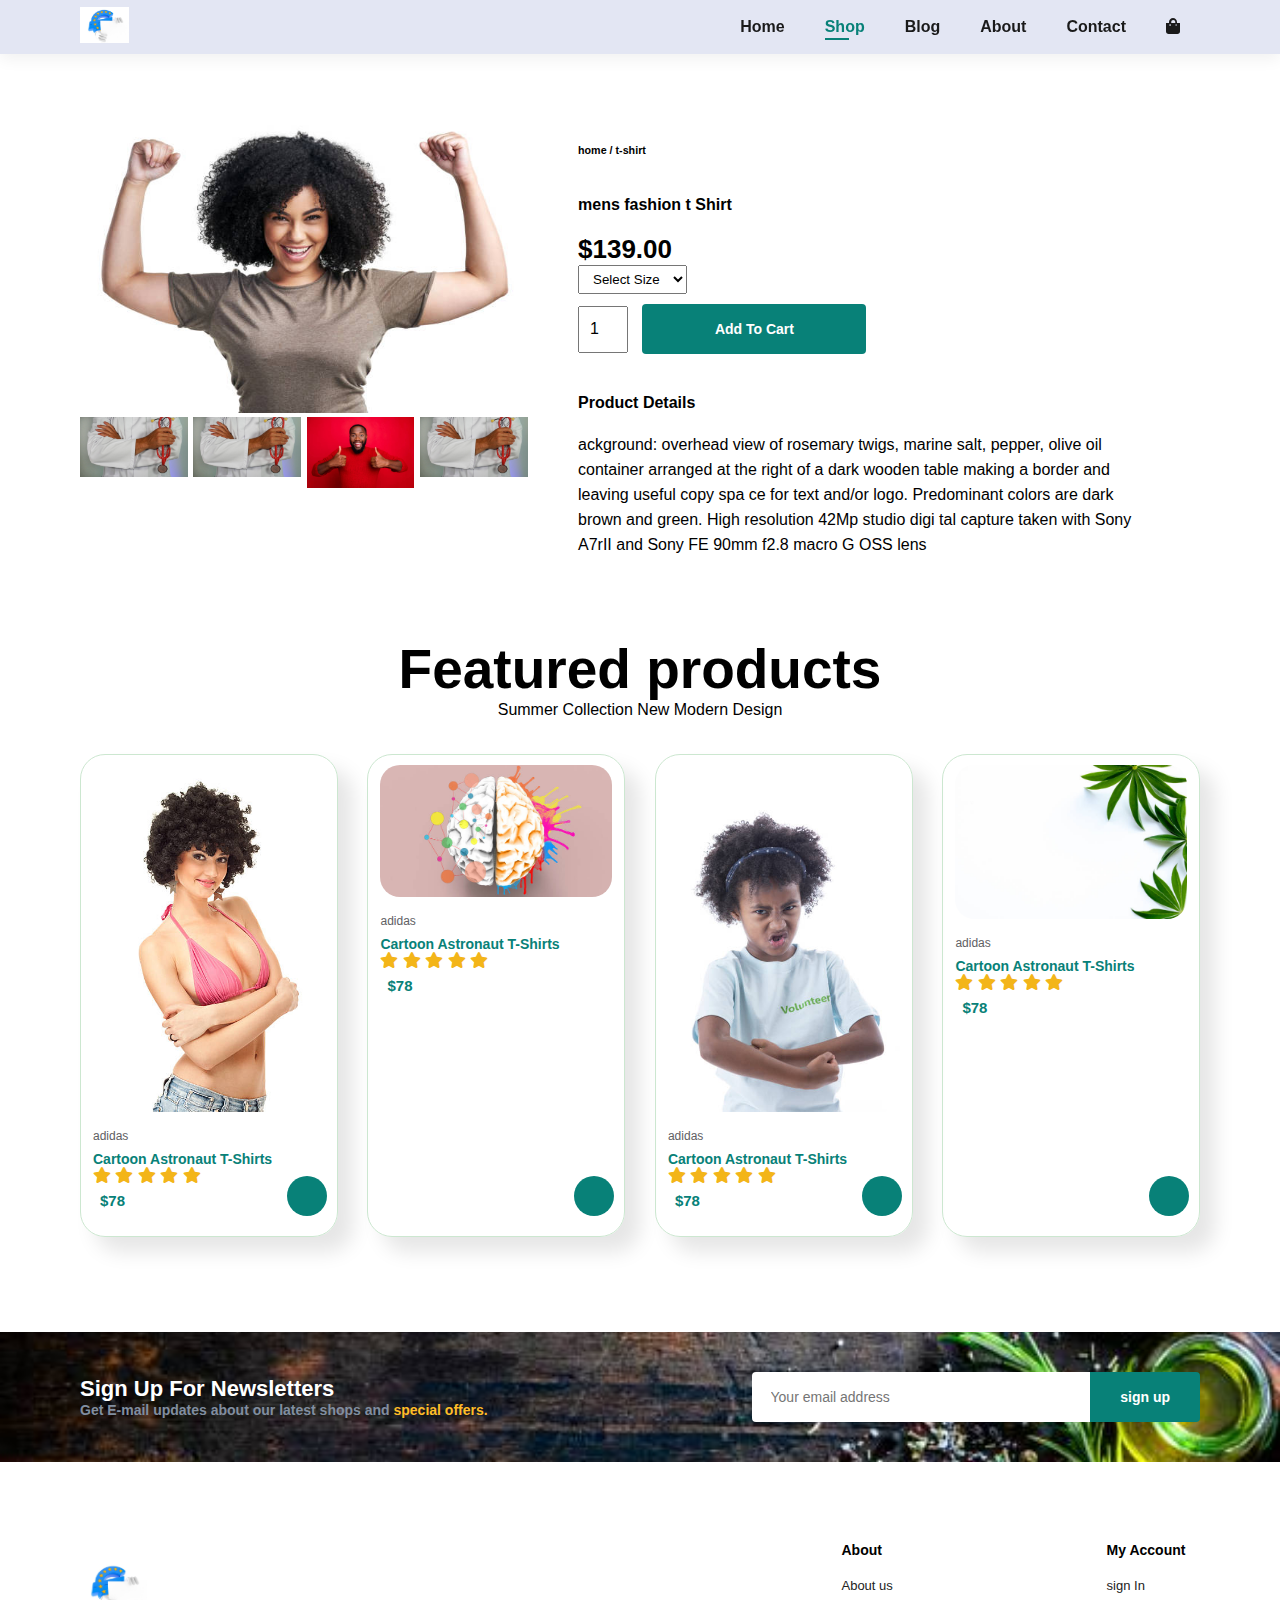
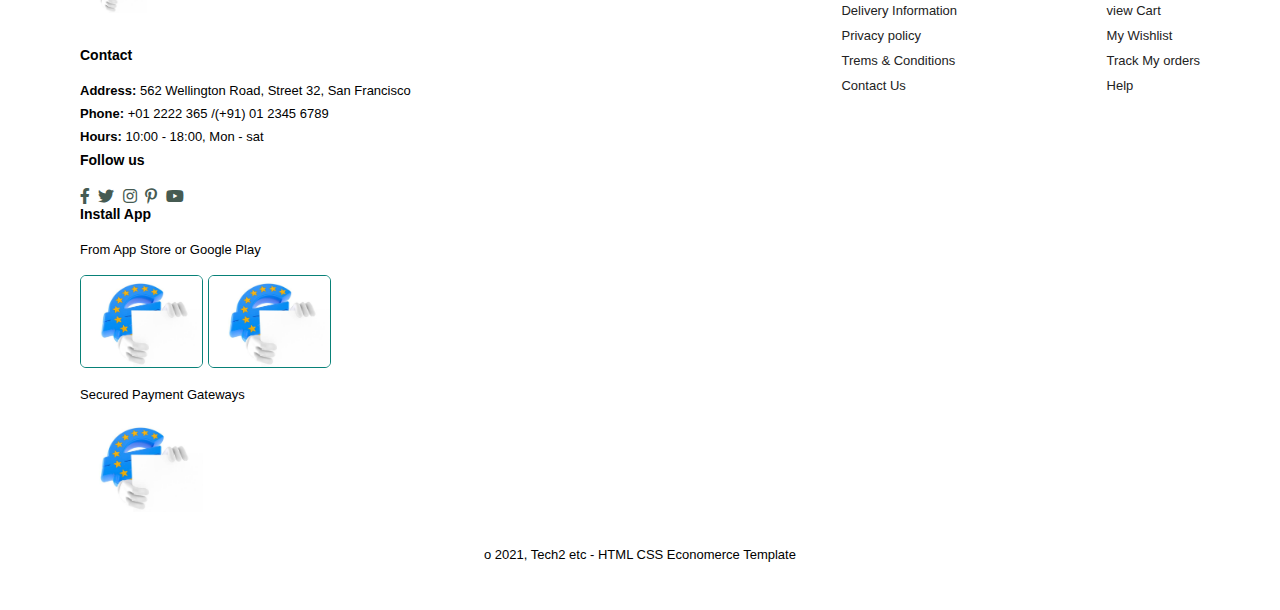
==== sproduct.html @ a1a62e54 "created an ecommerce" ====
<!DOCTYPE html>
<html lang="en">
<head>
    <meta charset="UTF-8">
    <meta name="viewport" content="width=device-width, initial-scale=1.0">
    <meta http-equiv="X-UA-Compatible" content="ie=edge">
    <title>Document</title>
    <link rel="stylesheet" href="fontawesome-free-5.15.4-web/css/all.min.css">
    <link rel="stylesheet" href="style.css">
</head>
<body>

    <section id="header">
        <a href="#"> <img src="ttt.jpg" class="logo" alt=""></a>
        <div>
            <ul id="navbar">
                <li><a href="index.html">Home</a></li>
                <li><a class="active"  href="shop.html">Shop</a></li>
                <li><a href="blog.html">Blog</a></li>
                <li><a href="about.html">About</a></li>
                <li><a href="contact.html">Contact</a></li>
                <li id="lg-bag"><a href="cart.html"><i class="fa fa-shopping-bag" aria-hidden="true"></i></a></li>
                <a href="#" id="close"><i class="fa fa-times" aria-hidden="true"></i></a>
                

            </ul>
        </div>
        <div id="mobile">
            <a href="cart.html"><i class="fa fa-shopping-bag" aria-hidden="true"></i></a>
            <i id="bar" class="fa fa-outdent" aria-hidden="true"></i>



        </div>
    </section>

    <section id="prodetails" class="section-p1">
        <div class="singhle-pre-image">
            <img src="mk.jpg" width="100%" id="MainImg" alt="">

            <div class="small-img-group">
                <div class="small-img-col">
                    <img src="alexf.jpg" width="100%" class="small-img" alt="">

                </div>
                <div class="small-img-col">
                    <img src="alexf.jpg" width="100%" class="small-img" alt="">

                </div>
                <div class="small-img-col">
                    <img src="aleee.jpg" width="100%" class="small-img" alt="">

                </div>
                <div class="small-img-col">
                    <img src="alexf.jpg" width="100%" class="small-img" alt="">

                </div>

            </div>

        </div>
        <div class="singal-pro-details">
            <h6>home / t-shirt</h6>
            <h4>mens fashion t Shirt</h4>
            <h2>$139.00</h2>
            <select>
                <option value="">Select Size</option>
                <option value="">XL</option>
                <option value="">XXL</option>
                <option value="">Small</option>
                <option value="">Large</option>
            </select>
            <input type="number" value="1">
            <button class="normal">Add To Cart</button>
            <h4>Product Details</h4>
            <span>ackground: overhead view of rosemary twigs, marine salt, pepper, olive oil container arranged
                 at the right of a dark wooden table making a border and leaving useful copy spa
                ce for text and/or logo. Predominant colors are dark brown and green. High resolution 42Mp studio digi
                tal capture taken with Sony A7rII and Sony FE 90mm f2.8 macro G OSS lens
            </span>

        </div>

    </section>
    <section id="product"  class="section-p1">
        <h2 class="bb">Featured products</h2>
        <p>Summer Collection New Modern Design</p>
        <div class="pro-container">
           <div class="pro">
               <img src="bn.jpg" alt="">
               <div class="des">
                   <span>adidas</span>
                   <h5>Cartoon Astronaut T-Shirts</h5>
                   <div class="star">
                        <i class="fa fa-star" aria-hidden="true"></i>
                        <i class="fa fa-star" aria-hidden="true"></i>
                        <i class="fa fa-star" aria-hidden="true"></i>
                        <i class="fa fa-star" aria-hidden="true"></i>
                        <i class="fa fa-star" aria-hidden="true"></i>
                        
                   </div>
                   <h4>$78</h4>
               </div>
               <a href="#"><i class="fa fa-shopping-cart cart" aria-hidden="true"></i></a>

           </div>
           <div class="pro">
            <img src="asx.jpg" alt="">
            <div class="des">
                <span>adidas</span>
                <h5>Cartoon Astronaut T-Shirts</h5>
                <div class="star">
                     <i class="fa fa-star" aria-hidden="true"></i>
                     <i class="fa fa-star" aria-hidden="true"></i>
                     <i class="fa fa-star" aria-hidden="true"></i>
                     <i class="fa fa-star" aria-hidden="true"></i>
                     <i class="fa fa-star" aria-hidden="true"></i>
                     
                </div>
                <h4>$78</h4>
            </div>
            <a href="#"><i class="fa fa-shopping-cart cart" aria-hidden="true"></i></a>

        </div>
        <div class="pro">
            <img src="bb.jpg" alt="">
            <div class="des">
                <span>adidas</span>
                <h5>Cartoon Astronaut T-Shirts</h5>
                <div class="star">
                     <i class="fa fa-star" aria-hidden="true"></i>
                     <i class="fa fa-star" aria-hidden="true"></i>
                     <i class="fa fa-star" aria-hidden="true"></i>
                     <i class="fa fa-star" aria-hidden="true"></i>
                     <i class="fa fa-star" aria-hidden="true"></i>
                     
                </div>
                <h4>$78</h4>
            </div>
            <a href="#"><i class="fa fa-shopping-cart cart" aria-hidden="true"></i></a>

        </div>
        <div class="pro">
            <img src="msj.jpg" alt="">
            <div class="des">
                <span>adidas</span>
                <h5>Cartoon Astronaut T-Shirts</h5>
                <div class="star">
                     <i class="fa fa-star" aria-hidden="true"></i>
                     <i class="fa fa-star" aria-hidden="true"></i>
                     <i class="fa fa-star" aria-hidden="true"></i>
                     <i class="fa fa-star" aria-hidden="true"></i>
                     <i class="fa fa-star" aria-hidden="true"></i>
                     
                </div>
                <h4>$78</h4>
            </div>
            <a href="#"><i class="fa fa-shopping-cart cart" aria-hidden="true"></i></a>

        </div>
      
        </div>

    </section>


    
    <section id="news-letter" class="section-p1 section-m1">
        <div class="newstext">
            <h4>Sign Up For Newsletters</h4>
        <p>Get E-mail updates about our latest shops and <span> special offers.</span></p>

        </div>
         <div class="form">
            <input type="text" placeholder="Your email address">
            <button class="normal">sign up</button>
         </div>
         

    </section>

    <footer class="section-p1">
        <div class="follow">
            <img src="ttt.jpg" class="nkk" alt="">
            <h4>Contact</h4>
            <p> <strong>Address:</strong> 562 Wellington Road, Street 32, San Francisco</p>
            <p> <strong>Phone:</strong> +01 2222 365 /(+91) 01 2345 6789</p>
            <p> <strong>Hours:</strong> 10:00 - 18:00, Mon - sat</p>
            <div class="Follow">
                <h4>Follow us</h4>
                <div class="icon">
                     <i class="fab fa-facebook-f" aria-hidden="true"></i>
                     <i class="fab fa-twitter" aria-hidden="true"></i>
                     <i class="fab fa-instagram" aria-hidden="true"></i>
                     <i class="fab fa-pinterest-p" aria-hidden="true"></i>
                     <i class="fab fa-youtube" aria-hidden="true"></i>


                </div>

            </div>

       

        </div>

        <div class="col">
            <h4>About</h4>
            <a href="#">About us</a>
            <a href="#">Delivery Information</a>
            <a href="#">Privacy policy</a>
            <a href="#">Trems & Conditions</a>
            <a href="#">Contact Us</a>
        </div>

        <div class="col">
            <h4>My Account</h4>
            <a href="#">sign In</a>
            <a href="#">view Cart</a>
            <a href="#">My Wishlist</a>
            <a href="#">Track My orders</a>
            <a href="#">Help</a>
        </div>

        <div class="col install">
            <h4>Install App</h4>
            <p>From App Store or Google Play</p>
            <div class="row">
                <img src="ttt.jpg" class="nkk" alt="">
                <img src="ttt.jpg" class="nkk" alt="">
            </div>
            <p>Secured Payment Gateways</p>
            <img src="ttt.jpg" class="nkk" alt="">
        </div>

        <div class="copyright">
            <p>o 2021, Tech2 etc - HTML CSS Economerce Template</p>

        </div>

    </footer>
    
    <script>

         var MainImg = document.getElementById("MainImg");
         var smallimg = document.getElementsByClassName("small-img");

         smallimg[0].addEventListener("click", () => {
            MainImg.src = smallimg[0].src;
         });

         smallimg[1].addEventListener("click", () => {
            MainImg.src = smallimg[1].src;
         });

         smallimg[2].addEventListener("click", () => {
            MainImg.src = smallimg[2].src;
         });

         smallimg[3].addEventListener("click", () => {
            MainImg.src = smallimg[3].src;
         });

        


    </script>


    <script src="script.js"></script>
</body>
</html>
---- style.css ----
*{
    margin: 0;
    padding: 0;
    box-sizing: border-box;
    font-family: 'spartan', sans-serif;
}
.section-p1{
    padding: 40px 80px;
}
.section-m1{
    margin: 40px 0;
}
button.normal{
    font-size: 14px;
    font-weight: 600;
    padding: 15px 30px;
    color: #000;
    background-color: #ffff;
    border-radius: 4px;
    cursor: pointer;
    border: none;
    outline: none;
    transition: 0.2s;
}
button.white{
    font-size: 13px;
    font-weight: 600;
    padding: 11px 18px;
    color: #fff;
    background-color: transparent;
    border-radius: 4px;
    cursor: pointer;
    border: 1px solid #fff;
    outline: none;
    transition: 0.2s;
}
body{
    width: 100%;
}

.logo{
    width: 8%;
}
#header{
display: flex;
justify-content: space-between;
align-items: center;
padding: 27px 80px;
height: 20px;
background-color:#E3E6F3;
box-shadow: 0 5px 15px rgba(0, 0, 0, 0.06);
z-index: 999;
position: sticky;
top: 0;
left: 0;
}
#navbar{
    display: flex;
    justify-content: center;
    align-items: center;
    
}
#navbar li{
    list-style: none;
    padding: 0 20px;
    position: relative;
}
#navbar li a{
    text-decoration: none;
    font-size: 16px;
    font-weight: 600;
    color:#1a1a1a;
    transition: 0.5s ease;
}
#navbar li a:hover{
    color:#088178;
}
#navbar li a.active{
    color:#088178;
}
#navbar li a.active::after,
#navbar li a:hover::after{
    content: "";
    width: 30%;
    height: 2px;
    background-color:#088178;
    position: absolute;
    bottom: -4px;
    left: 20px;
}
#mobile{
    display: none;
    align-items: center;
}
#close{
    display: none;
}
#hero{
    background-image: url("azr.jpg");
    height: 75vh;
    width: 100%;
    background-size: cover;
    background-position: top 25% left 0;
    padding: 0 80px;
    /* align-items: flex-start; */
    flex-direction: column;
    /* margin-left: 34%; */
    align-items: flex-start;
    display: flex;
    justify-content: center;
    
}
#hero button{
    background-image: url("vvvv.jpg");
    height: 10vh;
    width: 10%;
    padding: 10px;
    font-size: 1.5rem;
    font-weight: 600;
    border: none;
    cursor: pointer;
    border-radius: 25px;
}
.mmb{
width: 100%;
height: 60px;
}
#feature{
    display: flex;
    justify-content: space-between;
    align-items: center;
    flex-wrap: wrap;
}
#feature .fe-box{
    text-align: center;
    width: 160px;
    padding: 25px 15px;
    box-shadow: 10px 10px 20px rgba(0, 0, 0, 0.20);
    border: 1px solid #cce7d0;
    border-radius: 5px;
    margin: 15px 0;
}
#feature .fe-box:hover{
    box-shadow: 10px 10px 50px rgba(70, 60, 221, 0.15);

}
#feature .fe-box img{
    width: 100%;
    margin-bottom: 10px;
}
#feature .fe-box h6{
    padding: 9px 8px 6px 8px;
    line-height: 1;
    border-radius: 4px;
    color: #088178;
    background-color: #fddde4;
    display: inline-block;
}
#feature .fe-box:nth-child(2) h6{
    background-color: #cdebbc;

}
#feature .fe-box:nth-child(3) h6{
    background-color:#E3E6F3;
    
}
#feature .fe-box:nth-child(4) h6{
    background-color: #cdd4f8;
    
}
#feature .fe-box:nth-child(5) h6{
    background-color: #f6dbf6;
    
}
#feature .fe-box:nth-child(6) h6{
    background-color: #fff2e5;
    
}
#product{
    text-align: center;

}

#product .pro{
    width: 23%;
    padding: 10px 12px;
    min-width: 250px;
    border: 1px solid #cce7d0;
    border-radius: 25px;
    cursor: pointer;
    box-shadow: 15px 15px 20px rgba(0, 0, 0, 0.1);
    margin: 15px 0;
    transition: 0.2s ease;
    position: relative;
}
#product .pro:hover{
    box-shadow: 20px 20px 30px rgba(0, 0, 0, 0.07);
    background: lightblue;

}
#product .pro img{
    width: 100%;
    border-radius: 20px;
}
#product .pro .des{
    text-align: start;
    padding: 10px 0;
}
#product .pro .des span{
    color:#606063;
    font-size: 12px;
}
#product .pro .des h5{
    color: #088178;
    font-size: 14px;
    padding-top: 7px;
}
#product .pro .des i{
    color:rgb(243, 181, 25) ;
}
#product .pro .des h4{
    padding: 7px;
    font-size: 15px;
    font-weight: 700;
    color:#088178;
}
#product h2{
    font-weight: 800;
    justify-content: space-between;
    font-size: 40px;
}
#product .bb{
    font-weight: 800;
    justify-content: space-between;
    font-size: 55px;
}
#product .pro .cart{
    width: 40px;
    height: 40px;
    line-height: 40px;
    border-radius: 50px;
    background-color: #088178;
    font-weight: 500;
    color:  #e8f6ea;
    position: absolute;
    bottom: 20px;
    right: 10px;
}
#product .pro-container{
    display: flex;
    justify-content: space-between;
    padding-top: 20px;
    flex-wrap: wrap;
}
#banner{
    display: flex;
    flex-direction: column;
    justify-content: center;
    text-align: center;
    align-items: center;
    background-image: url(alexe.jpg);
    height: 40vh;
    width: 100%;
    background-size: cover;
    background-position: center;
}
#banner h4{
    color:#fff;
    font-size: 16px;
}
#banner h2{
    color:#088178;
    font-size: 30px;
    padding: 10px 0;
}
#banner h2 span{
    color:#ef3636;
    
}
#banner button:hover{
    background: #088178;
    color: #fff;
}
#sm-banner .banner-box{
    display: flex;
    flex-direction: column;
    justify-content: center;
    align-items: flex-start;
    background-image: url(bra.jpg);
    height: 50vh;
    min-width: 580px;
    background-size: cover;
    padding: 30px;
    background-position: center;
}
#sm-banner{
    display: flex;
    justify-content: space-between;
    flex-wrap: wrap;
}
#sm-banner h4{
    color: #fff;
    font-size: 20px;
    font-weight: 300;
}
#sm-banner h2{
    color: #fff;
    font-size: 28px;
    font-weight: 800;
}
#sm-banner span{
    color: #fff;
    font-size: 14px;
    font-weight: 500;
    padding-bottom: 15px;

}
#sm-banner .banner-box:hover button{
    background-color: #088178;
    border: 1px solid #088178;
}
#sm-banner .banner-box2{
    background-image: url(alexe.jpg);
}
#banner3 .banner-box{
    display: flex;
    flex-direction: column;
    justify-content: center;
    align-items: flex-start;
    background-image: url(aleee.jpg);
    height: 30vh;
    min-width: 30%;
    background-size: cover;
    padding: 20px;
    background-position: center;
    margin-bottom: 20px;
}
#banner3 .banner-box:hover{
width: 32%;
transition: 0.5s;

}
#banner3 .banner-box:hover h2{
    font-size: 25px;
    font-weight: 30%;
    transition: 0.3s;
}
#banner3 .banner-box2{
    background-image: url(alexf.jpg);

}
#banner3 .banner-box3{
    background-image: url(alexe.jpg);

}
#banner3 h2{
    color: #fff;
    font-weight: 900;
    font-size: 22px;
}
#banner3 h3{
    color:#ec544e;
    font-weight: 800;
    font-size: 15px;
}
#banner3{
    display: flex;
    justify-content: space-between;
    flex-wrap: wrap;
    padding: 0  80px;
}
#news-letter{
    display: flex;
    justify-content: space-between;
    flex-wrap: wrap;
    align-items: center;
    background-image: url(xxx.jpg);
    background-size: cover;
    background-color: #041e42;
    background-position: 20% 30%;
}
#news-letter h4{
    font-size: 22px;
    font-weight: 700;
    color: #fff;
}
#news-letter p{
    font-size: 14px;
    font-weight: 600;
    color: #818ea0;
}
#news-letter p span{
    color: #ffbd27;
}
#news-letter input{
    height: 3.125rem;
    padding: 0 1.25em;
    font-size: 14px;
    width: 100%;
    border: 1px solid transparent;
    border-radius: 4px;
    outline: none;
    border-top-right-radius: 0;
    border-bottom-right-radius: 0;

}
#news-letter button{
    background-color: #088178;
    color: #fff;
    white-space: nowrap;
    border-top-left-radius: 0;
    border-bottom-left-radius: 0;
}
#news-letter .form{
    display: flex;
    width: 40%;
}
.nkk{
    width: 11%;
    margin-bottom: 30px;

}
footer{
    display: flex;
    flex-wrap: wrap;
    justify-content: space-between;
}
footer .col{
    display: flex;
    flex-direction: column;
    align-items: flex-start;
    margin-bottom: 20px;
}
footer h4{
    font-size: 14px;
    padding-bottom: 20px;
}
footer p{
    font-size: 13px;
    margin: 0 0 8px 0;
}
footer a{
    font-size: 13px;
    text-decoration: none;
    color: #222;
    margin-bottom: 10px;
}
footer .follow{
    margin-top: 20px;
}
footer .follow i{
    color: #465b52;
    padding-right: 4px;
    cursor: pointer;
}
footer .install .row img{
    border:  1px solid #088178;
    border-radius: 6px;
}
footer .install img{
    margin: 10px 0 15px 0;
}
footer .follow i:hover,
footer a:hover{
    color: #088178;
}
footer .copyright{
    width: 100%;
    text-align: center;
}



#page-header{
    background-image: url(xxx.jpg);
    height: 40vh;
    width: 100%;
    background-size: cover;
    justify-content: center;
    text-align: center;
    display: flex;
    flex-direction: column;
    padding: 14px;
}
#page-header h2,
#page-header p{
color: #fff;
}
#pagination{
    text-align: center;
}
#pagination a{
    text-decoration: none;
    padding: 15px 20px;
    border-radius: 4px;
    color: #fff;
    font-weight: 600;
    background-color: #088178;
}
#pagination a i{
    font-size: 16px;
    font-weight: 600;
}

#prodetails{
    display: flex;
    margin-top: 20px;
}
#prodetails .singal-pro-details{
    width: 50%;
    padding-top: 30px;

}
#prodetails .singal-pro-details button{
background: #088178;
color:#fff ;
padding: 17px;
width: 40%;
border: none;
border-radius: 4px;
}
#prodetails .singal-pro-details input:focus{
outline: none;
}
#prodetails .singal-pro-details h4{
    padding: 40px 0 20px 0;
}
#prodetails .singal-pro-details h2{
    font-size: 26px;
}
#prodetails .singal-pro-details select{
    padding: 5px 10px ;
    display: block;
    margin-bottom: 10px;
}
#prodetails .singal-pro-details input{
    padding-left: 10px;
    width: 50px;
    height: 47px;
    font-size: 16px;
    margin-right: 10px;
}
#prodetails .singal-pro-details span{
    line-height: 25px;
}











#prodetails .singhle-pre-image{
    width: 40%;
    margin-right: 50px;
}
.small-img-group{
    display: flex;
    justify-content: space-between;
}
.small-img-col{
    flex-basis: 24%;
    cursor: pointer;
}





/* bloggg */

#page-header.blog-header{
    background-image: url(sa.jpg);
}

#blog{
padding: 150px 150px 0 150px;
}

#blog .blog-box{
    display: flex;
    align-items: center;
    width: 100%;
    position: relative;
    padding-bottom: 90px;

}
#blog .blog-img{
    width: 50%;
    margin-right: 40px;
}
#blog img{
    width: 100%;
    height: 300px;
    object-fit: cover;
   
}

#blog .blog-details{
    width: 50%;
}
#blog .blog-details a{
    text-decoration: none;
    font-size: 11px;
    color: #000;
    font-weight: 700;
    position: relative;
    transition: 0.3s;
}
#blog .blog-details a::after{
    content: "";
    width: 50px;
    height: 1px;
    background-color: #000;
    position: absolute;
    top: 4px;
    /* right: -600px; */
}
#blog .blog-details a:hover{
    color: #088178;
}
#blog .blog-details a:hover::after{
    background-color: #088178;
}
#blog .blog-box h1{
    position: absolute;
    top: -50px;
    left:0px;
    font-size: 70px;
    font-weight: 700;
    color:#c9cbce;
    z-index: -9;
}


/* about */

#about-head img{
    width: 50%;
    height: auto;
}
#about-head{
    display: flex;
    align-items: center;
}
#about-head div{
   padding-left: 40px;
}
#about-app{
    text-align: center;
}
#about-app .video{
    width: 70%;
    height: 100%;
    margin: 30px auto 0 auto;
}
#about-app .video video{
    width: 100%;
    height: 100%;
    border-radius: 20px;
}



/* SEARCH */ 
/* body{
    width: 100%;
    height: 100vh;
    background: rgba(240, 239, 243);
    margin: auto;
    display: flex;
    flex-direction: column;
    align-items: center;
    justify-content: space-between;
} */


#container{
    width: 375px;
    height: 520px;
    background: #fff;
    border-radius: 15px;
    box-shadow: 4px 4px 30px rgba(0, 0, 0, 0.06);
    padding: 20px;
    overflow-y: scroll;
    justify-content: center;
    align-items: center;
    text-align: center;
    box-shadow: 20px 20px 30px rgba(3, 0.3, 0.3, 0.3);
}
#container form{
    width: 100%;
    border: 1px solid rgb(82, 72, 235);
    border-radius: 4px;
    display: flex;
    flex-direction: row;
    align-items: center;
}
#container::-webkit-scrollbar{
    display: none;
}
#container form input{
    border: none;
    outline: none;
    box-shadow: none;
    font-weight: 600;
    font-size: 16px;
    width: 100%;
    padding: 8px 10px;
}
#container form i{
    padding-left: 10px;
}
.product{
    display: flex;
    align-items: center;
    cursor: pointer;
    padding-bottom: 15px;
}
.product img{
    width: 70px;
    height: 70px;
    object-fit: cover;
    border-radius: 5px;
}
.product .p-details h2{
    font-size: 20px;
    color: #1d1d1d;
}
.product .p-details h3{
    font-size: 18px;
}
.product .p-details{
    padding-left: 15px;
}
.product-list{
    padding: 20px 0;
}












/* contacct */

#page-header .contact-header{
    background-image: url(alexe.jpg);
}
#contact-details{
    display: flex;
    align-items: center;
    justify-content: space-between;
}
#contact-details .details{
width: 40%;
}
#contact-details .details span,
#form-details form span{
    font-size: 12px;
}
#contact-details .details h2,
#form-details form h2{
    font-size: 26px;
    line-height: 35px;
    padding: 20px 0;
}
#contact-details .details h3{
    font-size: 16px;
    padding-bottom: 15px;
}
#contact-details .details li{
    list-style: none;
    display: flex;
    padding: 10px 0;
}
#contact-details .details li i{
font-size: 14px;
padding-right: 22px;
}
#contact-details .details li p{
    margin: 0;
    font-size: 14px;
}
#contact-details .map{
    width: 55%;
    height: 400px;
}
#contact-details .map iframe{
    width: 100%;
    height: 100px;
}
#form-details form{
    width: 65%; 
    display: flex;
    flex-direction: column;
    align-items: flex-start;
}
#form-details form input,
#form-details form textarea{
    width: 100%;
    padding: 12px 15px;
    outline: none;
    margin-bottom: 20px;
    border: 1px solid #e1e1e1;
}
#form-details form button{
    background-color: #088178;
    color: #fff;
}
.man{
    border-radius: 800px;
    width: 6%;
    height: 80px;
}
#form-details .people div{
    padding-bottom: 25px;
    display: flex;
    align-items: flex-start;
}
#form-details .people div img{
    width: 65px;
    height: 65px;
    object-fit: cover;
    margin-right: 15px;
}
#form-details .people div p{
    margin: 0;
    font-size: 13px;
    line-height: 25px;
}
#form-details .people div p span{
    display: block;
    font-size: 16px;
    font-weight: 600;
    color: #000;
}
#form-details{
    display: flex;
    justify-content: space-between;
    margin: 30px;
    padding: 80px;
    border: 1px solid #e1e1e1;
}






/* about */

#cart table{
    width: 100%;
    border-collapse: collapse;
    table-layout: fixed;
    white-space: nowrap;
}
#cart table img{
    width: 70px;
}
#cart table td:nth-child(1){
width: 100px;
text-align: center;
}
#cart table td:nth-child(2){
    width: 150px;
    text-align: center;
}
#cart table td:nth-child(3){
    width: 250px;
    text-align: center;
   
}
#cart table td:nth-child(4),
#cart table td:nth-child(5),
#cart table td:nth-child(6){
    width: 150px;
    text-align: center;
}
#cart table td:nth-child(5) input{
    width: 70px;
    padding: 10px 5px 10px 15px;
}
#cart table thead{
    border: 1px solid #e2e9e1;
    border-right: none;
}
#cart table thead td{
    font-weight: 700;
    text-transform: uppercase;
    font-size: 13px;
    padding: 18px 0;
}
#cart table tbody tr td{
    padding-top: 15px;
}
#cart table tbody  td{
    font-size: 13px;
}

#cart-add{
    display: flex;
    flex-wrap: wrap;
    justify-content: space-between;
}
#coupon{
    width: 50%;
    margin-bottom: 30px;
}
#coupon h3,
#subtotal h3{
    padding-bottom: 15px;
}
#coupon input{
    padding-bottom: 10px 20px;
    outline: none;
    width: 60%;
    margin-right: 10px;
    border: 1px solid #e2e9e1;
}
#coupon button,
#subtotal button{
    background-color: #088178;
    color: #fff;
    padding: 12px 20px;
}
#subtotal{
    width: 50%;
    margin-bottom: 30%;
    border: 1px solid #e2e9e1;
    padding: 30px;
}
#subtotal table{
    border-collapse: collapse;
    width: 100%;
    margin-bottom: 20px;
}
#subtotal table td{
    width: 50%;
    border: 1px solid #e2e9e1;
    padding: 10px;
    font-size: 13px;
}











































@media (max-width:767px) {
    #navbar {
        display: flex;
        flex-direction: column;
        justify-content: center;
        align-items: flex-start;
        justify-content: flex-start;
        top: 0;
        position: fixed;
        right: -300px;
        height: 100vh;
        width: 300px;
        background-color: #E3E6F3;
        box-shadow: 0 40px 60px rgba(0, 0, 0, 0.1);
        padding: 80px 0 0 10px;
        transition: 0.3s;
    }
    #navbar.active{
        right: 0px;
    }
    #navbar.nn{
        right: -300px;
    }
    #navbar li{
        margin-bottom: 25px;
    }
    #mobile{
        display: flex;
        align-items: center;
    }
    #mobile i{
        color: #041e42;
        font-size: 24px;
        padding-left: 20px;
    }
    #close{
        display: initial;
        position: absolute;
        top: 30px;
        left: 30px;
        color: #222;
        font-size: 24px;
    }
    #lg-bag{
        display: none;
    }
    #hero {
        height: 70vh;
        background-position: top 30% right 30%;
        padding: 0 80px;
       
    }
    #feature .fe-box {
       
        margin: 15px 0;
    }
    #feature {
       
        justify-content: center;
    }
    #feature .fe-box {
      
        margin: 15px 15px;
    }
    #product .pro-container {
        justify-content: center;
    }
    #product .pro {
       
        margin: 15px;
      
    }
    #banner {
       
        height: 20vh;
        
    }
    #sm-banner .banner-box {
        
        min-width: 100%;
        height: 30vh;
    }
    #banner3 {
       
        padding: 0  20px;
    }
    #banner3 .banner-box {
       
        width: 5%;
        padding: 0 10px;
       
    }
    #news-letter .form {
        width: 70%;
    }
}
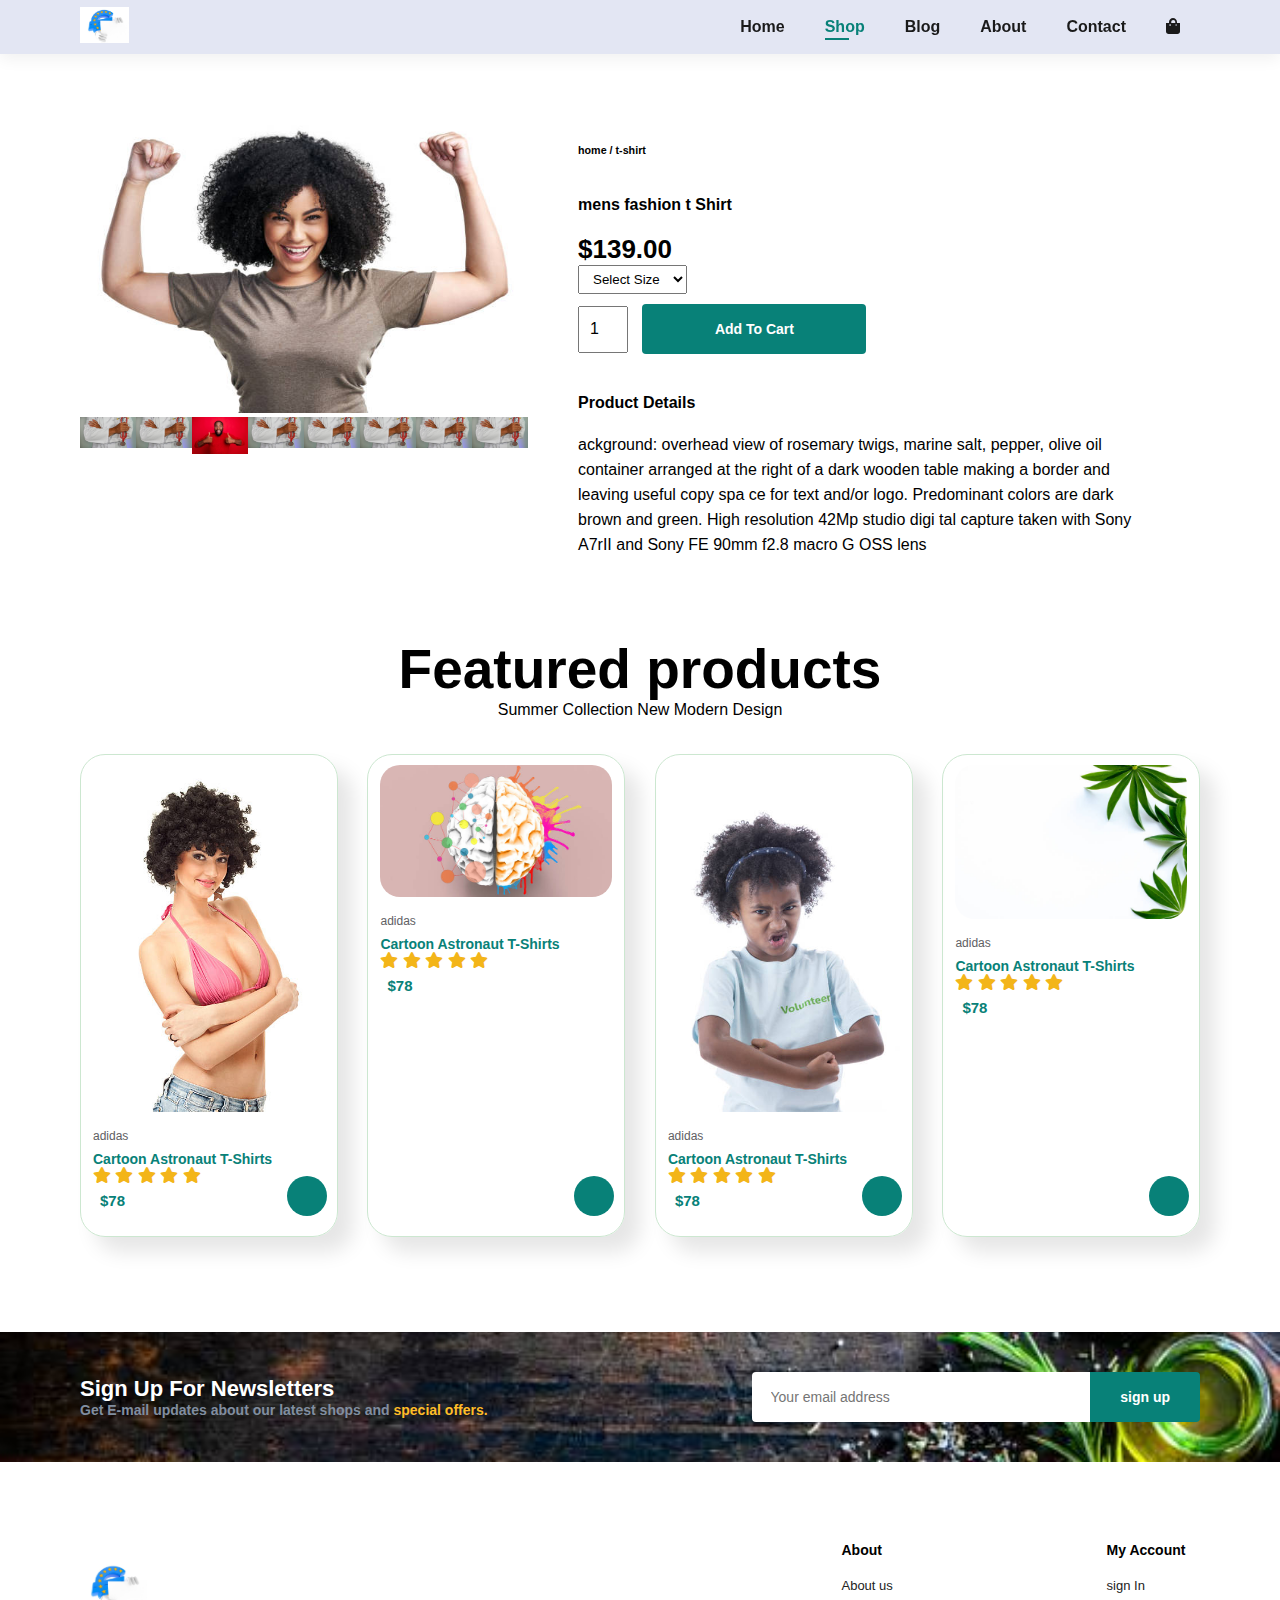
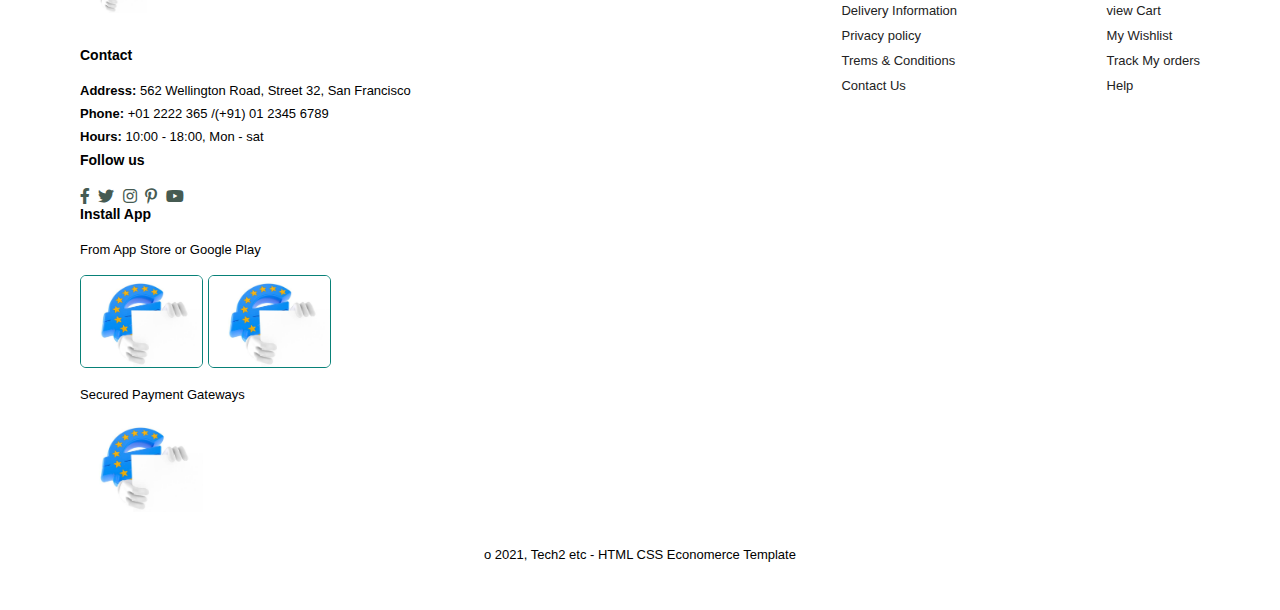
==== commit 2bd1ebab: "cmmn" ====
--- a/sproduct.html
+++ b/sproduct.html
@@ -49,6 +49,22 @@
                 </div>
                 <div class="small-img-col">
                     <img src="aleee.jpg" width="100%" class="small-img" alt="">
+
+                </div>
+                <div class="small-img-col">
+                    <img src="alexf.jpg" width="100%" class="small-img" alt="">
+
+                </div>
+                <div class="small-img-col">
+                    <img src="alexf.jpg" width="100%" class="small-img" alt="">
+
+                </div>
+                <div class="small-img-col">
+                    <img src="alexf.jpg" width="100%" class="small-img" alt="">
+
+                </div>
+                <div class="small-img-col">
+                    <img src="alexf.jpg" width="100%" class="small-img" alt="">
 
                 </div>
                 <div class="small-img-col">
--- a/style.css
+++ b/style.css
@@ -978,7 +978,79 @@
 
 
 
-
+@media (max-width:456px) {
+    #hero button {
+      
+        width: 30%;
+    }
+    #feature .fe-box {
+        
+        margin: 4px 4px;
+    }
+    #feature {
+        justify-content: center;
+     
+    }
+    .section-p1 {
+        padding: 10px 10px;
+    }
+    #product h2 {
+    font-weight: 700;
+    justify-content: center;
+    font-size: 40px;
+    display: flex;
+}
+
+#product .pro {
+    min-width: 165px;
+    
+}
+#blog .blog-box {
+   
+    width: 106%;
+    padding-bottom: 90px;
+}
+#blog {
+    padding: 30px 30px 0 30px;
+}
+#about-head {
+    flex-direction: column;
+}
+  /* contact */
+
+  #contact-details {
+    display: flex;
+    flex-direction: column;
+    align-items: center;
+    justify-content: space-between;
+}
+
+#contact-details .details {
+    width: 100%;
+}
+#form-details {
+   
+    margin: 10px;
+    padding: 50px;
+}
+#form-details {
+    margin: 10px;
+    padding: 30px 10px;
+    flex-wrap: wrap;
+}
+#form-details form {
+    width: 100%;
+    display: flex;
+    flex-direction: column;
+    align-items: flex-start;
+}
+#cart table {
+    width: 10%;
+    border-collapse: collapse;
+    table-layout: fixed;
+    white-space: nowrap;
+}
+}
 
 
 
